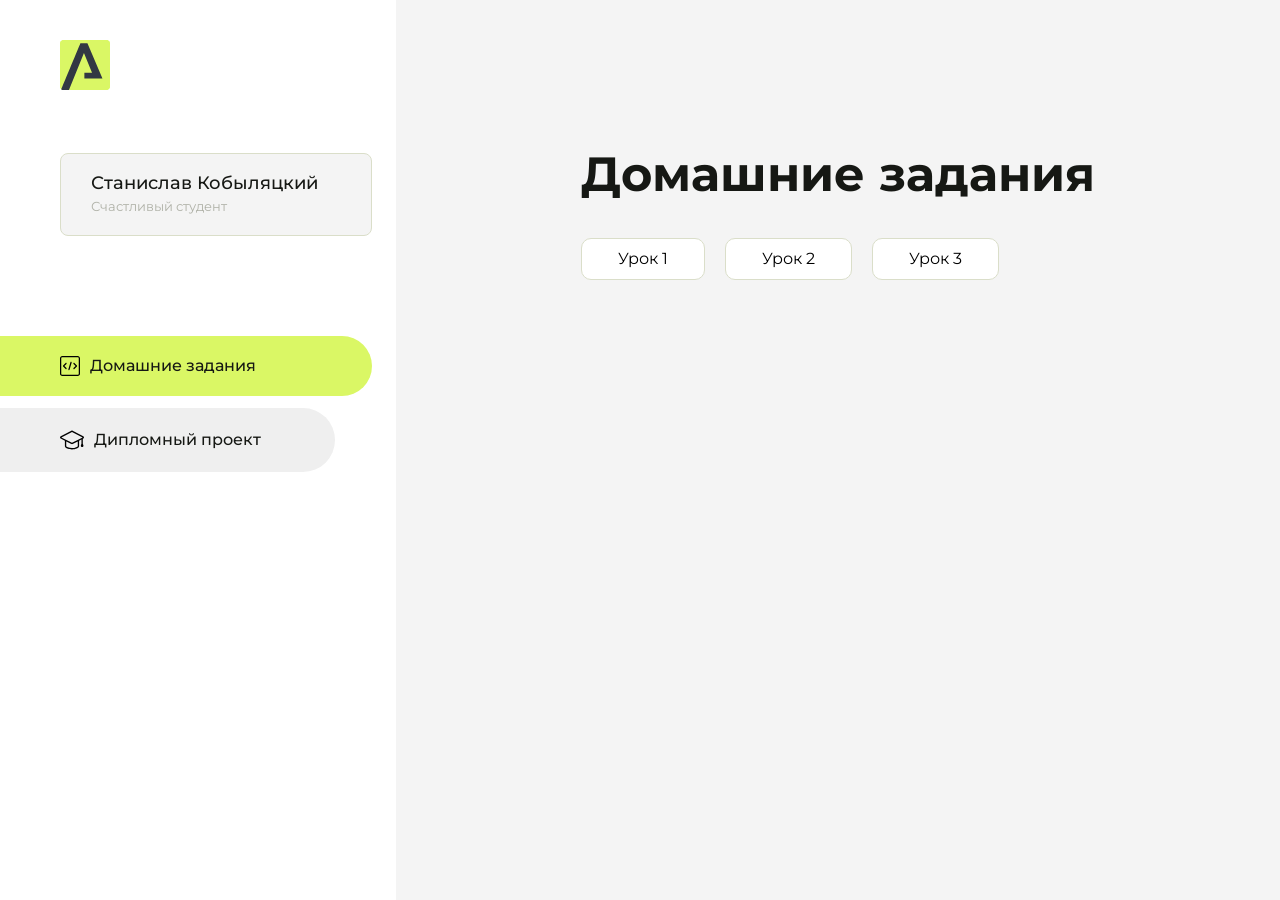
==== index.html @ 1555ba3e "Update index.html" ====
<!DOCTYPE html>
<html lang="en">
<head>
    <meta charset="UTF-8">
    <meta name="viewport" content="width=device-width, initial-scale=1.0">
    <title>Домашняя работа</title>
    <link rel="shortcut icon" href="src/logo.ico" type="image/x-icon">
    <link rel="preconnect" href="https://fonts.googleapis.com">
    <link rel="preconnect" href="https://fonts.gstatic.com" crossorigin>
    <link href="https://fonts.googleapis.com/css2?family=Montserrat:wght@400;500;700&family=Rubik:wght@500&display=swap"
          rel="stylesheet">
    <link rel="stylesheet" href="src/style.css">
</head>
<body id="body">
<div class="overlay" id="overlay"></div>
<div class="layout">
    <div class="burger" id="burger">
        <svg viewBox="0 0 24 24" fill="none" xmlns="http://www.w3.org/2000/svg">
            <g id="SVGRepo_bgCarrier" stroke-width="0"></g>
            <g id="SVGRepo_tracerCarrier" stroke-linecap="round" stroke-linejoin="round"></g>
            <g id="SVGRepo_iconCarrier">
                <path d="M4 18L20 18" stroke="#DAF765" stroke-width="2" stroke-linecap="round"></path>
                <path d="M4 12L20 12" stroke="#DAF765" stroke-width="2" stroke-linecap="round"></path>
                <path d="M4 6L20 6" stroke="#DAF765" stroke-width="2" stroke-linecap="round"></path>
            </g>
        </svg>
    </div>
    <aside class="sidebar" id="sidebar">
        <div class="sidebar__inner">
            <div class="logo">
                <svg width="50" height="50" viewBox="0 0 50 50" fill="none" xmlns="http://www.w3.org/2000/svg">
                    <g clip-path="url(#clip0_513_74730)">
                        <path d="M46.17 -0.257004H3.83C1.57281 -0.257004 -0.257 1.57281 -0.257 3.83V46.17C-0.257 48.4272 1.57281 50.257 3.83 50.257H46.17C48.4272 50.257 50.257 48.4272 50.257 46.17V3.83C50.257 1.57281 48.4272 -0.257004 46.17 -0.257004Z"
                              fill="#DAF765"/>
                        <path d="M24.375 38.4H42.461L27.441 3.1585H20.4355C20.4355 3.1585 6.7895 35.881 1.1945 49.294C2.015 50.0275 3.0945 50.257 3.6945 50.257H8.8445L23.954 13.07L32.0465 32.8285H24.375V38.4Z"
                              fill="#323843"/>
                    </g>
                    <defs>
                        <clipPath id="clip0_513_74730">
                            <rect width="50" height="50" fill="white"/>
                        </clipPath>
                    </defs>
                </svg>
            </div>
            <div class="sidebar__user">
                <div class="sidebar__name">Станислав Кобыляцкий</div>
                <div class="sidebar__text">Счастливый студент</div>
            </div>
            <div class="sidebar__tabs">
                <div class="sidebar__item">
                    <button class="sidebar__button active" id="tasks">
                        <svg xmlns="http://www.w3.org/2000/svg" width="20" height="20" viewBox="0 0 20 20" fill="none">
                            <g clip-path="url(#clip0_704_74543)">
                                <path d="M17.7083 20H2.29167C1.0275 20 0 18.9725 0 17.7083V2.29167C0 1.0275 1.0275 0 2.29167 0H17.7083C18.9725 0 20 1.0275 20 2.29167V17.7083C20 18.9725 18.9725 20 17.7083 20ZM2.29167 1.25C1.7175 1.25 1.25 1.7175 1.25 2.29167V17.7083C1.25 18.2825 1.7175 18.75 2.29167 18.75H17.7083C18.2825 18.75 18.75 18.2825 18.75 17.7083V2.29167C18.75 1.7175 18.2825 1.25 17.7083 1.25H2.29167Z"
                                      fill="black"/>
                                <path d="M6.04167 13.125C5.88167 13.125 5.72167 13.0642 5.6 12.9417L3.1 10.4417C2.85583 10.1975 2.85583 9.80167 3.1 9.5575L5.6 7.0575C5.84417 6.81333 6.24 6.81333 6.48417 7.0575C6.72833 7.30167 6.72833 7.6975 6.48417 7.94167L4.42583 10L6.48417 12.0583C6.72833 12.3025 6.72833 12.6983 6.48417 12.9425C6.36167 13.0642 6.20167 13.125 6.04167 13.125Z"
                                      fill="black"/>
                                <path d="M8.95833 14.1667C8.9 14.1667 8.84 14.1583 8.78167 14.1417C8.45083 14.0442 8.26083 13.6967 8.35833 13.3658L10.4417 6.28251C10.5392 5.95084 10.8892 5.76417 11.2175 5.85917C11.5483 5.95667 11.7383 6.30417 11.6408 6.63501L9.5575 13.7183C9.47833 13.9908 9.22833 14.1667 8.95833 14.1667Z"
                                      fill="black"/>
                                <path d="M13.9583 13.125C13.7983 13.125 13.6383 13.0642 13.5167 12.9417C13.2725 12.6975 13.2725 12.3017 13.5167 12.0575L15.575 9.99916L13.5167 7.94083C13.2725 7.69666 13.2725 7.30083 13.5167 7.05666C13.7608 6.81249 14.1567 6.81249 14.4008 7.05666L16.9008 9.55666C17.145 9.80083 17.145 10.1967 16.9008 10.4408L14.4008 12.9408C14.2783 13.0642 14.1183 13.125 13.9583 13.125Z"
                                      fill="black"/>
                            </g>
                            <defs>
                                <clipPath id="clip0_704_74543">
                                    <rect width="20" height="20" fill="white"/>
                                </clipPath>
                            </defs>
                        </svg>
                        <span>Домашние задания</span></button>
                </div>
                <div class="sidebar__item">
                    <button class="sidebar__button" id="diplom">
                        <svg xmlns="http://www.w3.org/2000/svg" width="24" height="24" viewBox="0 0 24 24" fill="none">
                            <g clip-path="url(#clip0_704_74553)">
                                <path d="M23.2628 10.5971C23.7176 10.365 24 9.90375 24 9.39337C24 8.883 23.7176 8.42175 23.2628 8.18962L12.6135 2.75362C12.2291 2.55824 11.7705 2.55787 11.3854 2.75399L0.736875 8.19C0.282375 8.42175 0 8.883 0 9.39337C0 9.90375 0.282375 10.365 0.736875 10.5971L4.89038 12.7177V18.2074C4.89038 19.8154 8.412 21.393 12 21.393C15.5884 21.393 19.1096 19.815 19.1096 18.2074V12.7174L21.4609 11.517V15.8017L20.901 17.2305C20.7409 17.6389 20.7934 18.0994 21.0405 18.4616C21.2876 18.8246 21.6979 19.041 22.1366 19.041C22.5754 19.041 22.9852 18.8246 23.2324 18.462C23.4795 18.099 23.532 17.6385 23.3719 17.2301L22.8124 15.8021V10.827L23.2628 10.5971ZM17.7623 18.1721C17.6198 18.6375 15.3491 20.0419 12 20.0419C8.65088 20.0419 6.38025 18.6375 6.2415 18.2074V12.3037L6.23887 12.3019C6.23812 12.057 6.1065 11.8207 5.87325 11.7019L1.3515 9.39337L12 3.95737L22.6489 9.39337L12 14.8294L5.87325 11.7019C5.54063 11.5331 4.6695 11.6674 4.5 12C4.33012 12.3322 4.55813 12.5479 4.89038 12.7177L11.3857 16.0331C11.5781 16.1314 11.7889 16.1805 12 16.1805C12.2107 16.1805 12.4222 16.1314 12.6146 16.0331L17.7593 13.407L17.7623 18.1721Z"
                                      fill="black"/>
                            </g>
                            <defs>
                                <clipPath id="clip0_704_74553">
                                    <rect width="24" height="24" fill="white"/>
                                </clipPath>
                            </defs>
                        </svg>
                        <span>Дипломный проект</span></button>
                </div>
            </div>
        </div>

    </aside>
    <div class="content">
        <div class="container">
            <div class="content__block" id="tasksBlock">
                <div class="content__title">Домашние задания</div>
                <ul class="content__list">
                    <li class="content__list-item">
                        <a href="Hello Araken/index.html">Урок 1</a>
                    </li> <li class="content__list-item">
                        <a href="homework2/index.html">Урок 2</a>
                        <li class="content__list-item">
                        <a href="Homework3/index.html">Урок 3</a>
                    </li>
                    </li>
                </ul>
            </div>
            <div class="content__block hidden" id="diplomBlock">
                <div class="content__title">Дипломный проект</div>
                <div class="content__list-diplom">
                    <a href="ПАПКА-С-НОМЕРОМ-УРОКА">Ссылка на ДЗ</a>
                </div>
                <div class="content__decor">
                    <div class="content__decor-text">Давай проверим, чему ты научился!</div>
                    <div class="content__decor-img">
                        <img src="src/decor.png" alt="decor">
                    </div>
                </div>
            </div>
        </div>
    </div>
</div>
<script src="src/index.js"></script>
</body>
</html>
---- src/style.css ----
*{padding: 0;margin: 0;border: 0;}
*,*:before,*:after{-webkit-box-sizing: border-box;box-sizing: border-box;}
:focus,:active{outline: none;}
a:focus,a:active{outline: none;}
nav,footer,header,aside{display: block;}
html,body{
    height:100%;width:100%;
    font-size:100%;line-height:1;-ms-text-size-adjust:100%;-moz-text-size-adjust:100%;-webkit-text-size-adjust:100%;}
input,button,textarea{font-family:inherit;}
input::-ms-clear{display: none;}
button{cursor: pointer;}
button::-moz-focus-inner{padding:0;border:0;}
a,a:visited{text-decoration: none;}
a:hover{text-decoration: none;}
ul li{list-style: none;}
img{vertical-align: top;}
h1,h2,h3,h4,h5,h6{font-size:inherit;font-weight: inherit;}
a{color:inherit;}



body {
    font-family: "Montserrat",SansSerif;
    color: black;
}

body.overflow {
    overflow: hidden;
}



.layout {
    display: -webkit-box;
    display: -ms-flexbox;
    display: flex;
    min-height: 100vh;
}

.sidebar {
    padding: 40px 24px 40px 0;
    -ms-flex-negative: 0;
    flex-shrink: 0;
    background-color: white;
}



.content {
    -webkit-box-flex: 1;
    -ms-flex-positive: 1;
    flex-grow: 1;
    background-color: #F4F4F4;
}

.container {
    display: -webkit-box;
    display: -ms-flexbox;
    display: flex;
    -webkit-box-orient: vertical;
    -webkit-box-direction: normal;
    -ms-flex-direction: column;
    flex-direction: column;
    -webkit-box-pack: center;
    -ms-flex-pack: center;
    justify-content: center;
    -webkit-box-align: center;
    -ms-flex-align: center;
    align-items: center;
    padding: 150px 60px 80px 60px;
}


.logo {
    margin-left: 60px;
    margin-bottom: 60px;
}

.sidebar__user {
    background-color: #F4F4F4;
    padding: 20px 30px;
    margin-left: 60px;
    margin-bottom: 100px;
    border-radius: 8px;
    border: 1px solid #DADEC9;
}

.sidebar__name {
    color:#161814;
    font-size: 18px;
    font-weight: 500;
    margin-bottom: 6px;
}

.sidebar__text {
    color: #AFB1A7;
    font-size: 13px;
    font-weight: 400;
    line-height: 130%; /* 16.9px */
}

.sidebar__item {
    width: 372px;
}

.sidebar__button {
    display: -webkit-box;
    display: -ms-flexbox;
    display: flex;
    -webkit-box-align: center;
    -ms-flex-align: center;
    align-items: center;
    gap: 10px;
    padding: 20px 60px;
    margin-bottom: 12px;
    border-radius: 0px 100px 100px 0px;
    -webkit-transition: all .5s;
    -o-transition: all .5s;
    transition: all .5s;
    cursor: pointer;
    width: 90%;
    color:#161814;
    font-size: 16px;
    font-weight: 500;
}

.sidebar__button.active , .sidebar__button:hover {
    width: 100%;
    background-color: #DAF765;
}


.content__title {
    color: #161814;
    font-size: 48px;
    font-weight: 700;
    margin-bottom: 40px;
}

.content__list {
    display: -webkit-box;
    display: -ms-flexbox;
    display: flex;
    -webkit-box-align: center;
    -ms-flex-align: center;
    align-items: center;
    -ms-flex-wrap: wrap;
    flex-wrap: wrap;
    gap: 20px;
}



.content__list-item  {
    cursor: pointer;
    padding: 12px 18px;
    background-color: #fff;
    border-radius: 10px;
    border: 1px solid #DADEC9;
    -webkit-transition: all .3s;
    -o-transition: all .3s;
    transition: all .3s;
}

.content__list-item:hover,.content__list-diplom:hover {
    background-color: #AFB1A7;
}

li a {
    padding: 12px 18px;

}


.content__list-diplom {
    -webkit-transition: all .3s;
    -o-transition: all .3s;
    transition: all .3s;
    display: inline-block;
    padding: 12px 18px;
    background-color: #fff;
    border-radius: 10px;
    border: 1px solid #DADEC9;
}

.content__decor {
    display: -webkit-box;
    display: -ms-flexbox;
    display: flex;
    -webkit-box-align: center;
    -ms-flex-align: center;
    align-items: center;
}

.content__decor-text {
    color:#BEDD44;
    font-size: 36px;
    font-weight: 700;
    line-height: 110%; /* 39.6px */
}

.content__block {
    max-width: 1200px;
}

.content__block.hidden {
    display: none;
}

.content__decor-img img{
    width: 100%;
}

.burger {
    display: none;
    padding: 5px;
    position: fixed;
    top: 3%;
    right: 7%;
    width: 40px;
    height: 40px;
    background-color: #161814;
    border-radius: 50%;
    z-index: 10;
    border: 1px solid #DAF765;
}

@media (max-width: 768px) {
    .burger {
        display: block;
    }

    .sidebar {
        -webkit-transition: all .3s;
        -o-transition: all .3s;
        transition: all .3s;
        -webkit-transform: translateX(-100%);
        -ms-transform: translateX(-100%);
        transform: translateX(-100%);
        position: fixed;
        top: 0;
        left: 0;
        bottom: 0;
        z-index: 5;
    }

    .sidebar.show {
        -webkit-transform: translateX(0%);
        -ms-transform: translateX(0%);
        transform: translateX(0%);
    }

    .overlay {
        opacity: 0;
        pointer-events: none;
        -webkit-transition: all .3s;
        -o-transition: all .3s;
        transition: all .3s;
        position: absolute;
        top: 0;
        right: 0;
        left: 0;
        bottom: 0;
        z-index: 3;
        background-color: #000000e0;
    }

    .overlay.show {
        opacity: 1;
        pointer-events: all;
    }

    .container {
        padding: 40px 20px;
        min-height: 100%;
    }

    .content__decor {
        margin-top: 20px;
        -webkit-box-orient: vertical;
        -webkit-box-direction: normal;
        -ms-flex-direction: column;
        flex-direction: column;
    }
}

@media (max-width: 400px) {
    .sidebar__user {
        margin-left: 0;
    }
}
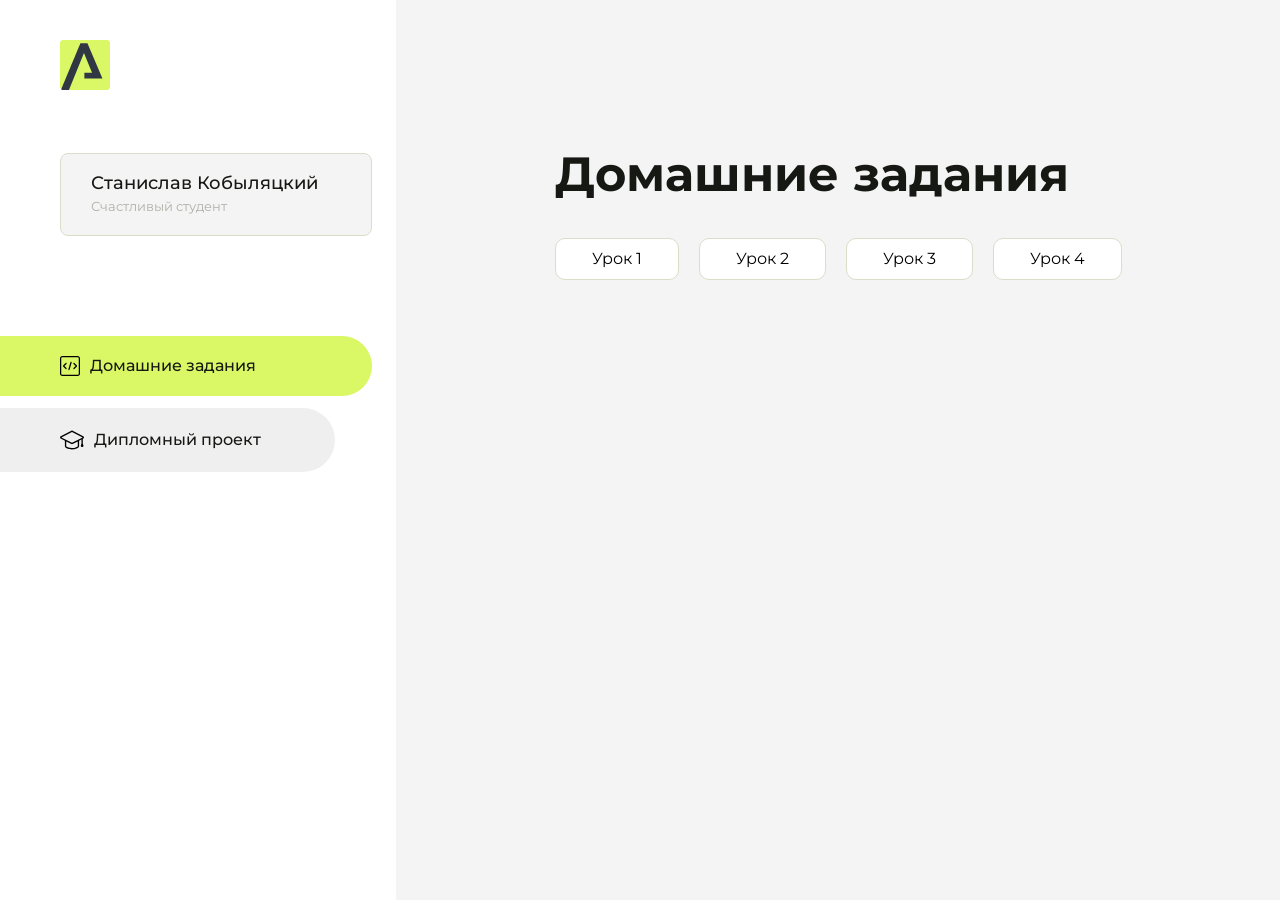
==== commit 042b076b: "Update index.html" ====
--- a/index.html
+++ b/index.html
@@ -96,9 +96,12 @@
                         <a href="Hello Araken/index.html">Урок 1</a>
                     </li> <li class="content__list-item">
                         <a href="homework2/index.html">Урок 2</a>
+                    </li>
                         <li class="content__list-item">
-                        <a href="Homework3/index.html">Урок 3</a>
+                        <a href="Разметка статьи/index.html">Урок 3</a>
                     </li>
+                     <li class="content__list-item">
+                        <a href="Homework 4/index.html">Урок 4</a>
                     </li>
                 </ul>
             </div>
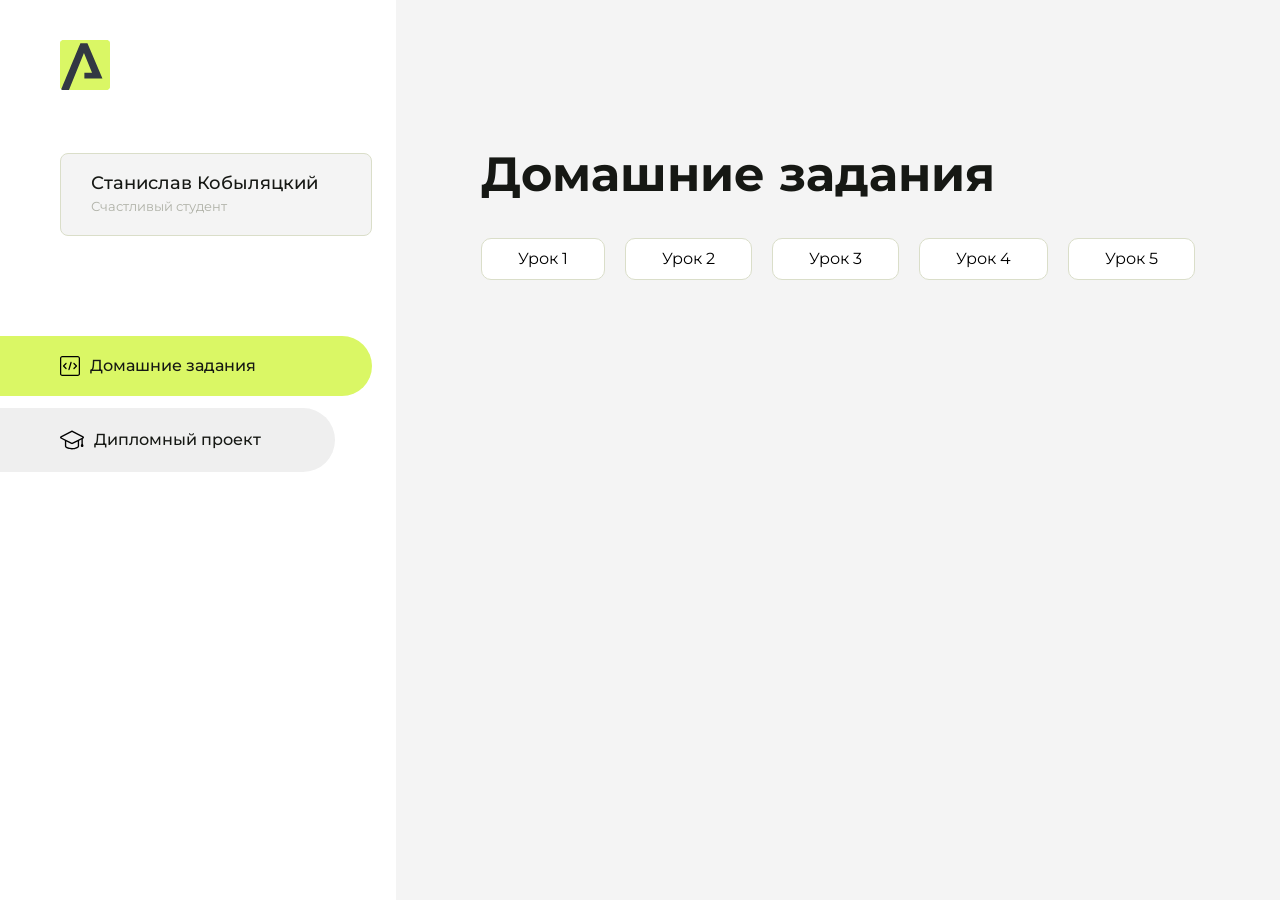
==== commit 014cb043: "Update index.html" ====
--- a/index.html
+++ b/index.html
@@ -103,6 +103,9 @@
                      <li class="content__list-item">
                         <a href="Homework 4/index.html">Урок 4</a>
                     </li>
+                    <li class="content__list-item">
+                        <a href="Homework 5/index.html">Урок 5</a>
+                    </li>
                 </ul>
             </div>
             <div class="content__block hidden" id="diplomBlock">
